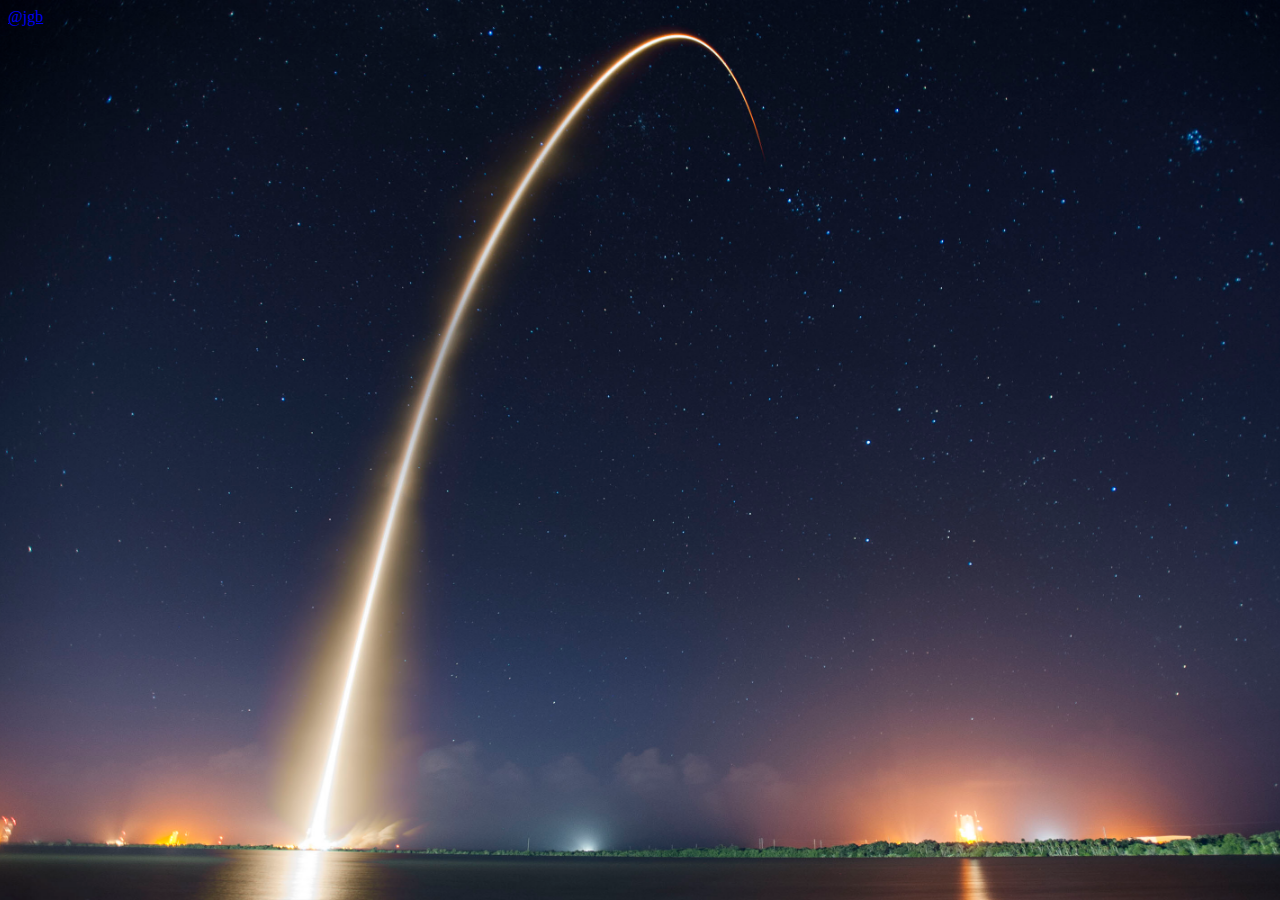
==== index.html @ 8f81f084 "Update index.html" ====
<!doctype html>
<html>
  <head>
    <meta charset="utf-8">
    <meta http-equiv="X-UA-Compatible" content="chrome=1">
    <title>scriptingoff</title>
    <style>
      html{
      /* This image will be displayed fullscreen */
      background:url('/images/background.jpg') no-repeat center center;
      
      /* Ensure the html element always takes up the full height of the browser window */
      min-height:100%;
      
      /* The Magic */
      background-size:cover;
      }
      
      body{
      /* Workaround for some mobile browsers */
      min-height:100%;
      }
    </style>
    <meta name="viewport" content="width=device-width, initial-scale=1, user-scalable=no">
    <!--[if lt IE 9]>
    <script src="//html5shiv.googlecode.com/svn/trunk/html5.js"></script>
    <![endif]-->
  </head>
  <body>
<a href="https://twitter.com/jgb">@jgb</a></p>
    <script src="javascripts/scale.fix.js"></script>
    
  </body>
</html>
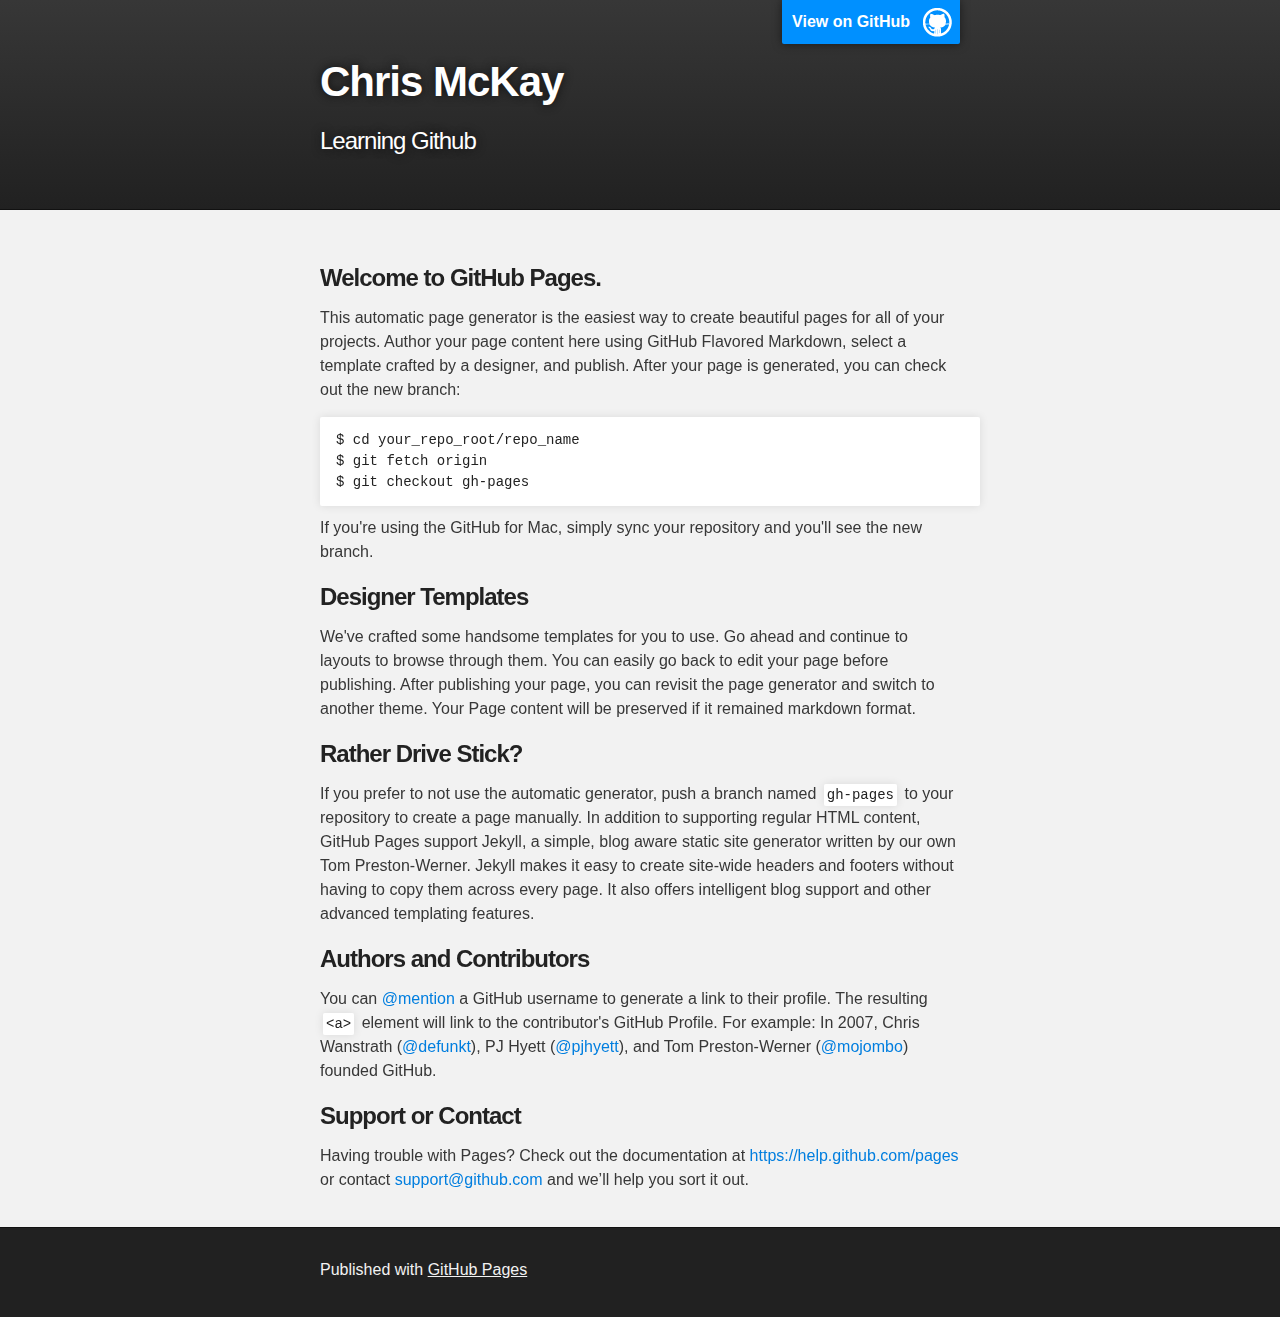
==== commit b0e3a42a: "Replace master branch with page content via GitHub" ====
--- a/index.html
+++ b/index.html
@@ -1,34 +1,84 @@
-<!doctype html>
+<!DOCTYPE html>
 <html>
+
   <head>
-    <meta charset="utf-8">
+    <meta charset='utf-8'>
     <meta http-equiv="X-UA-Compatible" content="chrome=1">
-    <title>scriptingoff</title>
-    <style>
-      html{
-      /* This image will be displayed fullscreen */
-      background:url('/images/background.jpg') no-repeat center center;
-      
-      /* Ensure the html element always takes up the full height of the browser window */
-      min-height:100%;
-      
-      /* The Magic */
-      background-size:cover;
-      }
-      
-      body{
-      /* Workaround for some mobile browsers */
-      min-height:100%;
-      }
-    </style>
-    <meta name="viewport" content="width=device-width, initial-scale=1, user-scalable=no">
-    <!--[if lt IE 9]>
-    <script src="//html5shiv.googlecode.com/svn/trunk/html5.js"></script>
-    <![endif]-->
+    <meta name="description" content="Chris McKay : Learning Github">
+
+    <link rel="stylesheet" type="text/css" media="screen" href="stylesheets/stylesheet.css">
+
+    <title>Chris McKay</title>
   </head>
+
   <body>
-<a href="https://twitter.com/jgb">@jgb</a></p>
-    <script src="javascripts/scale.fix.js"></script>
-    
+
+    <!-- HEADER -->
+    <div id="header_wrap" class="outer">
+        <header class="inner">
+          <a id="forkme_banner" href="https://github.com/mckaycr">View on GitHub</a>
+
+          <h1 id="project_title">Chris McKay</h1>
+          <h2 id="project_tagline">Learning Github</h2>
+
+        </header>
+    </div>
+
+    <!-- MAIN CONTENT -->
+    <div id="main_content_wrap" class="outer">
+      <section id="main_content" class="inner">
+        <h3>
+<a id="welcome-to-github-pages" class="anchor" href="#welcome-to-github-pages" aria-hidden="true"><span class="octicon octicon-link"></span></a>Welcome to GitHub Pages.</h3>
+
+<p>This automatic page generator is the easiest way to create beautiful pages for all of your projects. Author your page content here using GitHub Flavored Markdown, select a template crafted by a designer, and publish. After your page is generated, you can check out the new branch:</p>
+
+<pre><code>$ cd your_repo_root/repo_name
+$ git fetch origin
+$ git checkout gh-pages
+</code></pre>
+
+<p>If you're using the GitHub for Mac, simply sync your repository and you'll see the new branch.</p>
+
+<h3>
+<a id="designer-templates" class="anchor" href="#designer-templates" aria-hidden="true"><span class="octicon octicon-link"></span></a>Designer Templates</h3>
+
+<p>We've crafted some handsome templates for you to use. Go ahead and continue to layouts to browse through them. You can easily go back to edit your page before publishing. After publishing your page, you can revisit the page generator and switch to another theme. Your Page content will be preserved if it remained markdown format.</p>
+
+<h3>
+<a id="rather-drive-stick" class="anchor" href="#rather-drive-stick" aria-hidden="true"><span class="octicon octicon-link"></span></a>Rather Drive Stick?</h3>
+
+<p>If you prefer to not use the automatic generator, push a branch named <code>gh-pages</code> to your repository to create a page manually. In addition to supporting regular HTML content, GitHub Pages support Jekyll, a simple, blog aware static site generator written by our own Tom Preston-Werner. Jekyll makes it easy to create site-wide headers and footers without having to copy them across every page. It also offers intelligent blog support and other advanced templating features.</p>
+
+<h3>
+<a id="authors-and-contributors" class="anchor" href="#authors-and-contributors" aria-hidden="true"><span class="octicon octicon-link"></span></a>Authors and Contributors</h3>
+
+<p>You can <a href="https://github.com/blog/821" class="user-mention">@mention</a> a GitHub username to generate a link to their profile. The resulting <code>&lt;a&gt;</code> element will link to the contributor's GitHub Profile. For example: In 2007, Chris Wanstrath (<a href="https://github.com/defunkt" class="user-mention">@defunkt</a>), PJ Hyett (<a href="https://github.com/pjhyett" class="user-mention">@pjhyett</a>), and Tom Preston-Werner (<a href="https://github.com/mojombo" class="user-mention">@mojombo</a>) founded GitHub.</p>
+
+<h3>
+<a id="support-or-contact" class="anchor" href="#support-or-contact" aria-hidden="true"><span class="octicon octicon-link"></span></a>Support or Contact</h3>
+
+<p>Having trouble with Pages? Check out the documentation at <a href="https://help.github.com/pages">https://help.github.com/pages</a> or contact <a href="mailto:support@github.com">support@github.com</a> and we’ll help you sort it out.</p>
+      </section>
+    </div>
+
+    <!-- FOOTER  -->
+    <div id="footer_wrap" class="outer">
+      <footer class="inner">
+        <p>Published with <a href="https://pages.github.com">GitHub Pages</a></p>
+      </footer>
+    </div>
+
+              <script type="text/javascript">
+            var gaJsHost = (("https:" == document.location.protocol) ? "https://ssl." : "http://www.");
+            document.write(unescape("%3Cscript src='" + gaJsHost + "google-analytics.com/ga.js' type='text/javascript'%3E%3C/script%3E"));
+          </script>
+          <script type="text/javascript">
+            try {
+              var pageTracker = _gat._getTracker("UA-21664895-9");
+            pageTracker._trackPageview();
+            } catch(err) {}
+          </script>
+
+
   </body>
 </html>
--- a/stylesheets/stylesheet.css
+++ b/stylesheets/stylesheet.css
@@ -0,0 +1,425 @@
+/*******************************************************************************
+Slate Theme for GitHub Pages
+by Jason Costello, @jsncostello
+*******************************************************************************/
+
+@import url(pygment_trac.css);
+
+/*******************************************************************************
+MeyerWeb Reset
+*******************************************************************************/
+
+html, body, div, span, applet, object, iframe,
+h1, h2, h3, h4, h5, h6, p, blockquote, pre,
+a, abbr, acronym, address, big, cite, code,
+del, dfn, em, img, ins, kbd, q, s, samp,
+small, strike, strong, sub, sup, tt, var,
+b, u, i, center,
+dl, dt, dd, ol, ul, li,
+fieldset, form, label, legend,
+table, caption, tbody, tfoot, thead, tr, th, td,
+article, aside, canvas, details, embed,
+figure, figcaption, footer, header, hgroup,
+menu, nav, output, ruby, section, summary,
+time, mark, audio, video {
+  margin: 0;
+  padding: 0;
+  border: 0;
+  font: inherit;
+  vertical-align: baseline;
+}
+
+/* HTML5 display-role reset for older browsers */
+article, aside, details, figcaption, figure,
+footer, header, hgroup, menu, nav, section {
+  display: block;
+}
+
+ol, ul {
+  list-style: none;
+}
+
+table {
+  border-collapse: collapse;
+  border-spacing: 0;
+}
+
+/*******************************************************************************
+Theme Styles
+*******************************************************************************/
+
+body {
+  box-sizing: border-box;
+  color:#373737;
+  background: #212121;
+  font-size: 16px;
+  font-family: 'Myriad Pro', Calibri, Helvetica, Arial, sans-serif;
+  line-height: 1.5;
+  -webkit-font-smoothing: antialiased;
+}
+
+h1, h2, h3, h4, h5, h6 {
+  margin: 10px 0;
+  font-weight: 700;
+  color:#222222;
+  font-family: 'Lucida Grande', 'Calibri', Helvetica, Arial, sans-serif;
+  letter-spacing: -1px;
+}
+
+h1 {
+  font-size: 36px;
+  font-weight: 700;
+}
+
+h2 {
+  padding-bottom: 10px;
+  font-size: 32px;
+  background: url('../images/bg_hr.png') repeat-x bottom;
+}
+
+h3 {
+  font-size: 24px;
+}
+
+h4 {
+  font-size: 21px;
+}
+
+h5 {
+  font-size: 18px;
+}
+
+h6 {
+  font-size: 16px;
+}
+
+p {
+  margin: 10px 0 15px 0;
+}
+
+footer p {
+  color: #f2f2f2;
+}
+
+a {
+  text-decoration: none;
+  color: #007edf;
+  text-shadow: none;
+
+  transition: color 0.5s ease;
+  transition: text-shadow 0.5s ease;
+  -webkit-transition: color 0.5s ease;
+  -webkit-transition: text-shadow 0.5s ease;
+  -moz-transition: color 0.5s ease;
+  -moz-transition: text-shadow 0.5s ease;
+  -o-transition: color 0.5s ease;
+  -o-transition: text-shadow 0.5s ease;
+  -ms-transition: color 0.5s ease;
+  -ms-transition: text-shadow 0.5s ease;
+}
+
+a:hover, a:focus {text-decoration: underline;}
+
+footer a {
+  color: #F2F2F2;
+  text-decoration: underline;
+}
+
+em {
+  font-style: italic;
+}
+
+strong {
+  font-weight: bold;
+}
+
+img {
+  position: relative;
+  margin: 0 auto;
+  max-width: 739px;
+  padding: 5px;
+  margin: 10px 0 10px 0;
+  border: 1px solid #ebebeb;
+
+  box-shadow: 0 0 5px #ebebeb;
+  -webkit-box-shadow: 0 0 5px #ebebeb;
+  -moz-box-shadow: 0 0 5px #ebebeb;
+  -o-box-shadow: 0 0 5px #ebebeb;
+  -ms-box-shadow: 0 0 5px #ebebeb;
+}
+
+p img {
+  display: inline;
+  margin: 0;
+  padding: 0;
+  vertical-align: middle;
+  text-align: center;
+  border: none;
+}
+
+pre, code {
+  width: 100%;
+  color: #222;
+  background-color: #fff;
+
+  font-family: Monaco, "Bitstream Vera Sans Mono", "Lucida Console", Terminal, monospace;
+  font-size: 14px;
+
+  border-radius: 2px;
+  -moz-border-radius: 2px;
+  -webkit-border-radius: 2px;
+}
+
+pre {
+  width: 100%;
+  padding: 10px;
+  box-shadow: 0 0 10px rgba(0,0,0,.1);
+  overflow: auto;
+}
+
+code {
+  padding: 3px;
+  margin: 0 3px;
+  box-shadow: 0 0 10px rgba(0,0,0,.1);
+}
+
+pre code {
+  display: block;
+  box-shadow: none;
+}
+
+blockquote {
+  color: #666;
+  margin-bottom: 20px;
+  padding: 0 0 0 20px;
+  border-left: 3px solid #bbb;
+}
+
+
+ul, ol, dl {
+  margin-bottom: 15px
+}
+
+ul {
+  list-style-position: inside;
+  list-style: disc;
+  padding-left: 20px;
+}
+
+ol {
+  list-style-position: inside;
+  list-style: decimal;
+  padding-left: 20px;
+}
+
+dl dt {
+  font-weight: bold;
+}
+
+dl dd {
+  padding-left: 20px;
+  font-style: italic;
+}
+
+dl p {
+  padding-left: 20px;
+  font-style: italic;
+}
+
+hr {
+  height: 1px;
+  margin-bottom: 5px;
+  border: none;
+  background: url('../images/bg_hr.png') repeat-x center;
+}
+
+table {
+  border: 1px solid #373737;
+  margin-bottom: 20px;
+  text-align: left;
+ }
+
+th {
+  font-family: 'Lucida Grande', 'Helvetica Neue', Helvetica, Arial, sans-serif;
+  padding: 10px;
+  background: #373737;
+  color: #fff;
+ }
+
+td {
+  padding: 10px;
+  border: 1px solid #373737;
+ }
+
+form {
+  background: #f2f2f2;
+  padding: 20px;
+}
+
+/*******************************************************************************
+Full-Width Styles
+*******************************************************************************/
+
+.outer {
+  width: 100%;
+}
+
+.inner {
+  position: relative;
+  max-width: 640px;
+  padding: 20px 10px;
+  margin: 0 auto;
+}
+
+#forkme_banner {
+  display: block;
+  position: absolute;
+  top:0;
+  right: 10px;
+  z-index: 10;
+  padding: 10px 50px 10px 10px;
+  color: #fff;
+  background: url('../images/blacktocat.png') #0090ff no-repeat 95% 50%;
+  font-weight: 700;
+  box-shadow: 0 0 10px rgba(0,0,0,.5);
+  border-bottom-left-radius: 2px;
+  border-bottom-right-radius: 2px;
+}
+
+#header_wrap {
+  background: #212121;
+  background: -moz-linear-gradient(top, #373737, #212121);
+  background: -webkit-linear-gradient(top, #373737, #212121);
+  background: -ms-linear-gradient(top, #373737, #212121);
+  background: -o-linear-gradient(top, #373737, #212121);
+  background: linear-gradient(top, #373737, #212121);
+}
+
+#header_wrap .inner {
+  padding: 50px 10px 30px 10px;
+}
+
+#project_title {
+  margin: 0;
+  color: #fff;
+  font-size: 42px;
+  font-weight: 700;
+  text-shadow: #111 0px 0px 10px;
+}
+
+#project_tagline {
+  color: #fff;
+  font-size: 24px;
+  font-weight: 300;
+  background: none;
+  text-shadow: #111 0px 0px 10px;
+}
+
+#downloads {
+  position: absolute;
+  width: 210px;
+  z-index: 10;
+  bottom: -40px;
+  right: 0;
+  height: 70px;
+  background: url('../images/icon_download.png') no-repeat 0% 90%;
+}
+
+.zip_download_link {
+  display: block;
+  float: right;
+  width: 90px;
+  height:70px;
+  text-indent: -5000px;
+  overflow: hidden;
+  background: url(../images/sprite_download.png) no-repeat bottom left;
+}
+
+.tar_download_link {
+  display: block;
+  float: right;
+  width: 90px;
+  height:70px;
+  text-indent: -5000px;
+  overflow: hidden;
+  background: url(../images/sprite_download.png) no-repeat bottom right;
+  margin-left: 10px;
+}
+
+.zip_download_link:hover {
+  background: url(../images/sprite_download.png) no-repeat top left;
+}
+
+.tar_download_link:hover {
+  background: url(../images/sprite_download.png) no-repeat top right;
+}
+
+#main_content_wrap {
+  background: #f2f2f2;
+  border-top: 1px solid #111;
+  border-bottom: 1px solid #111;
+}
+
+#main_content {
+  padding-top: 40px;
+}
+
+#footer_wrap {
+  background: #212121;
+}
+
+
+
+/*******************************************************************************
+Small Device Styles
+*******************************************************************************/
+
+@media screen and (max-width: 480px) {
+  body {
+    font-size:14px;
+  }
+
+  #downloads {
+    display: none;
+  }
+
+  .inner {
+    min-width: 320px;
+    max-width: 480px;
+  }
+
+  #project_title {
+  font-size: 32px;
+  }
+
+  h1 {
+    font-size: 28px;
+  }
+
+  h2 {
+    font-size: 24px;
+  }
+
+  h3 {
+    font-size: 21px;
+  }
+
+  h4 {
+    font-size: 18px;
+  }
+
+  h5 {
+    font-size: 14px;
+  }
+
+  h6 {
+    font-size: 12px;
+  }
+
+  code, pre {
+    min-width: 320px;
+    max-width: 480px;
+    font-size: 11px;
+  }
+
+}
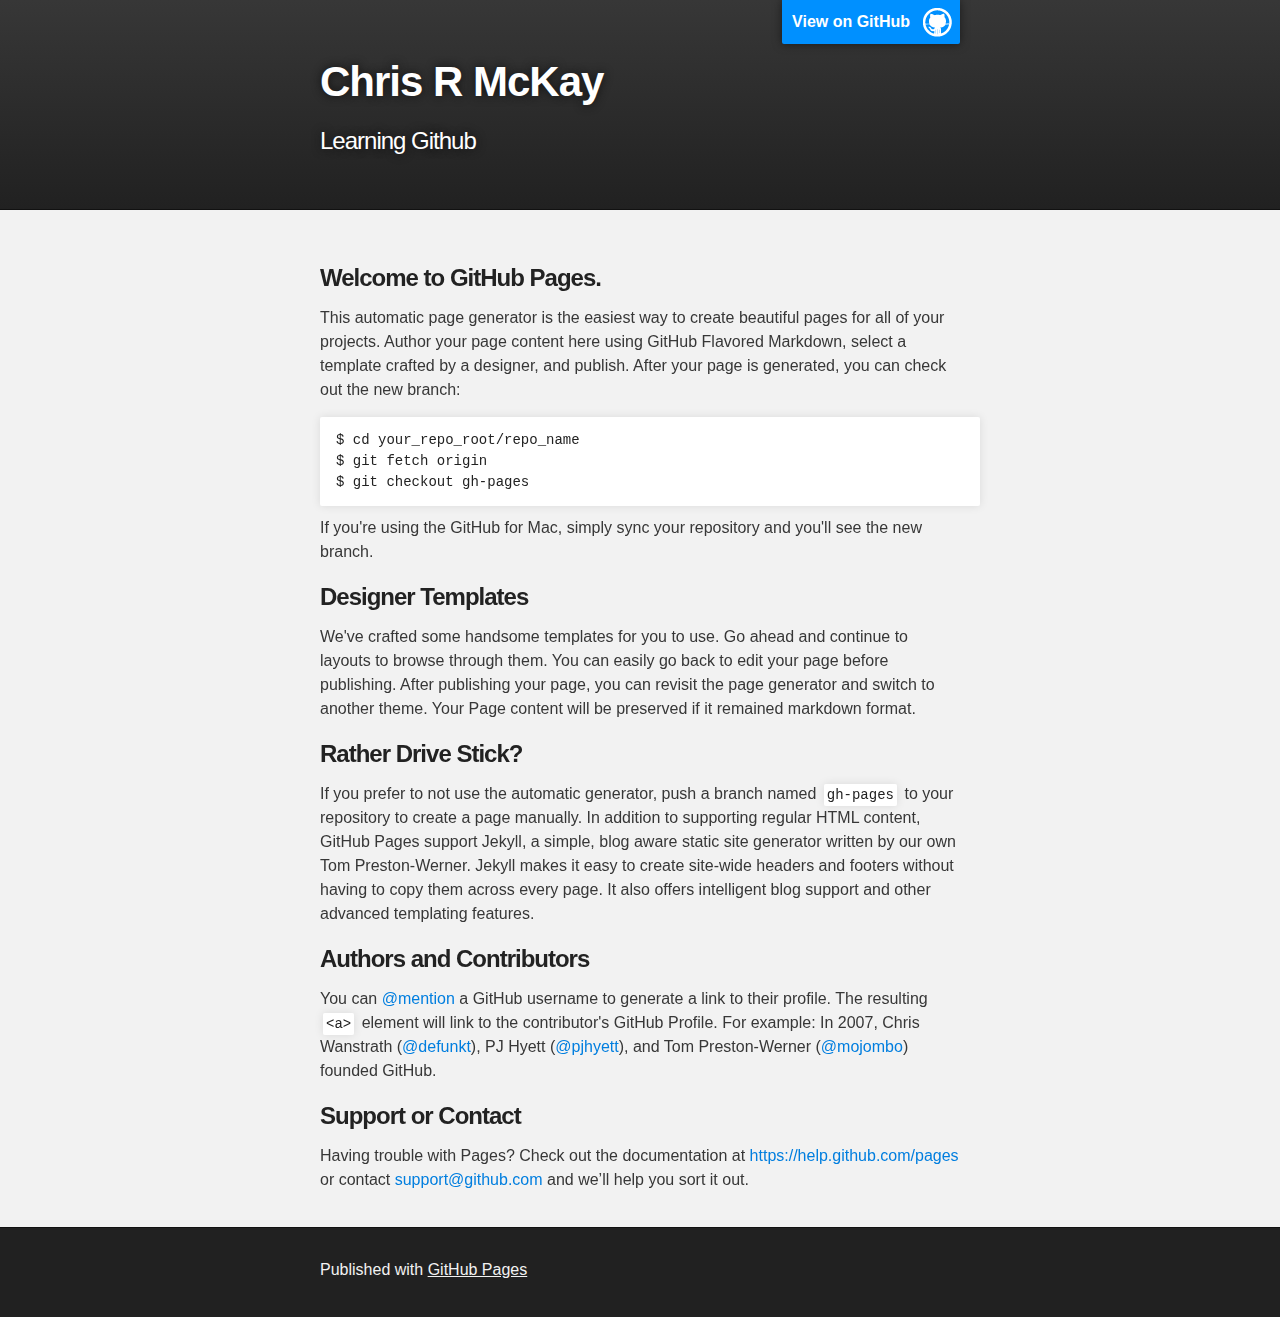
==== commit 96ff0320: "Learning what commit does in Dev" ====
--- a/index.html
+++ b/index.html
@@ -18,7 +18,7 @@
         <header class="inner">
           <a id="forkme_banner" href="https://github.com/mckaycr">View on GitHub</a>
 
-          <h1 id="project_title">Chris McKay</h1>
+          <h1 id="project_title">Chris R McKay</h1>
           <h2 id="project_tagline">Learning Github</h2>
 
         </header>
@@ -81,4 +81,4 @@
 
 
   </body>
-</html>
+</html>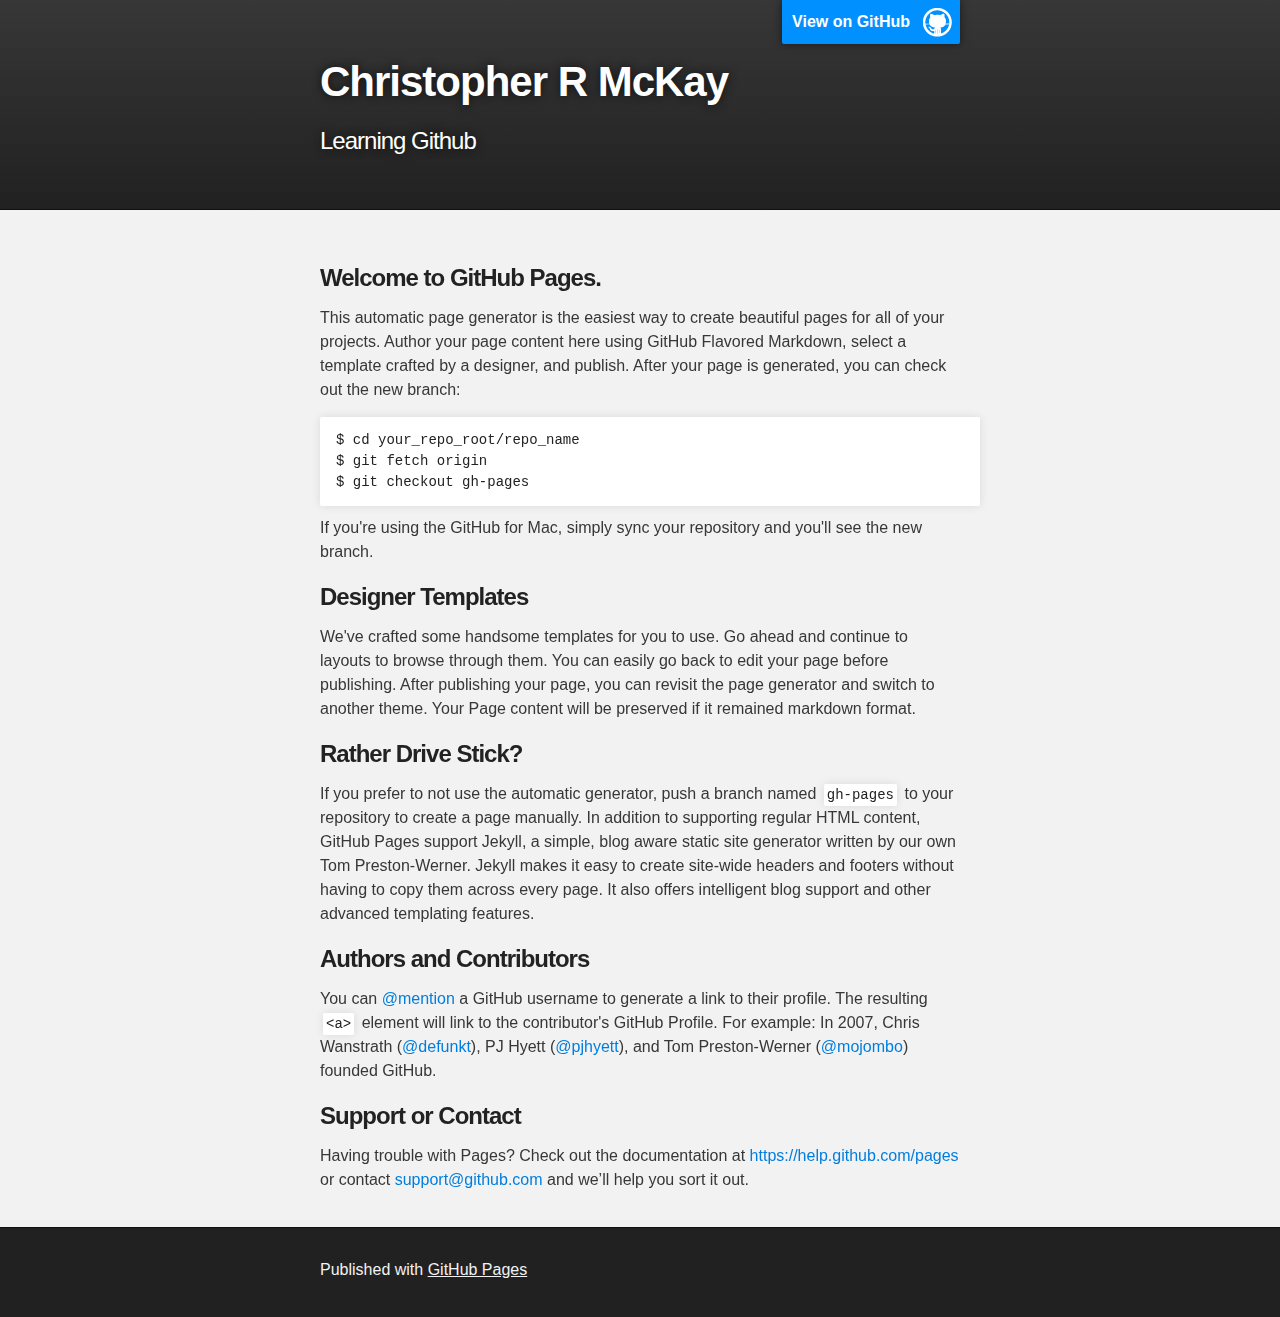
==== commit 6ce6765a: "Update index.html" ====
--- a/index.html
+++ b/index.html
@@ -18,7 +18,7 @@
         <header class="inner">
           <a id="forkme_banner" href="https://github.com/mckaycr">View on GitHub</a>
 
-          <h1 id="project_title">Chris R McKay</h1>
+          <h1 id="project_title">Christopher R McKay</h1>
           <h2 id="project_tagline">Learning Github</h2>
 
         </header>
@@ -81,4 +81,4 @@
 
 
   </body>
-</html>+</html>
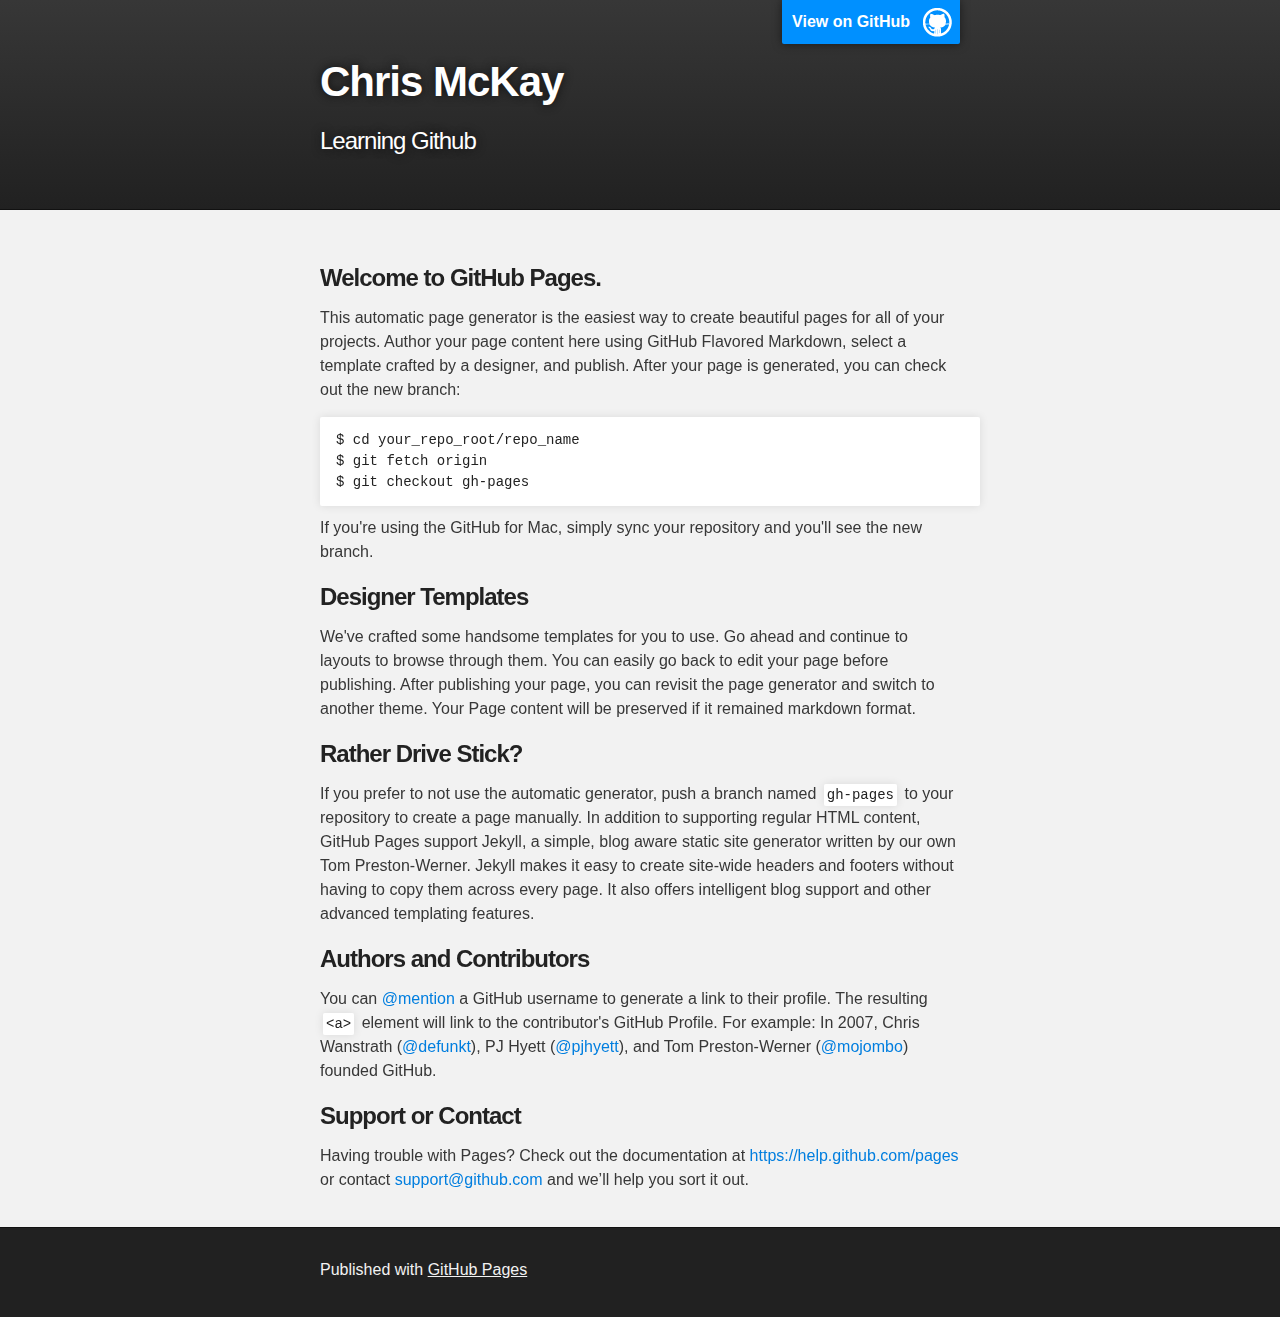
==== commit 32bfa28b: "Testing Github for windows" ====
--- a/index.html
+++ b/index.html
@@ -18,7 +18,7 @@
         <header class="inner">
           <a id="forkme_banner" href="https://github.com/mckaycr">View on GitHub</a>
 
-          <h1 id="project_title">Christopher R McKay</h1>
+          <h1 id="project_title">Chris McKay</h1>
           <h2 id="project_tagline">Learning Github</h2>
 
         </header>
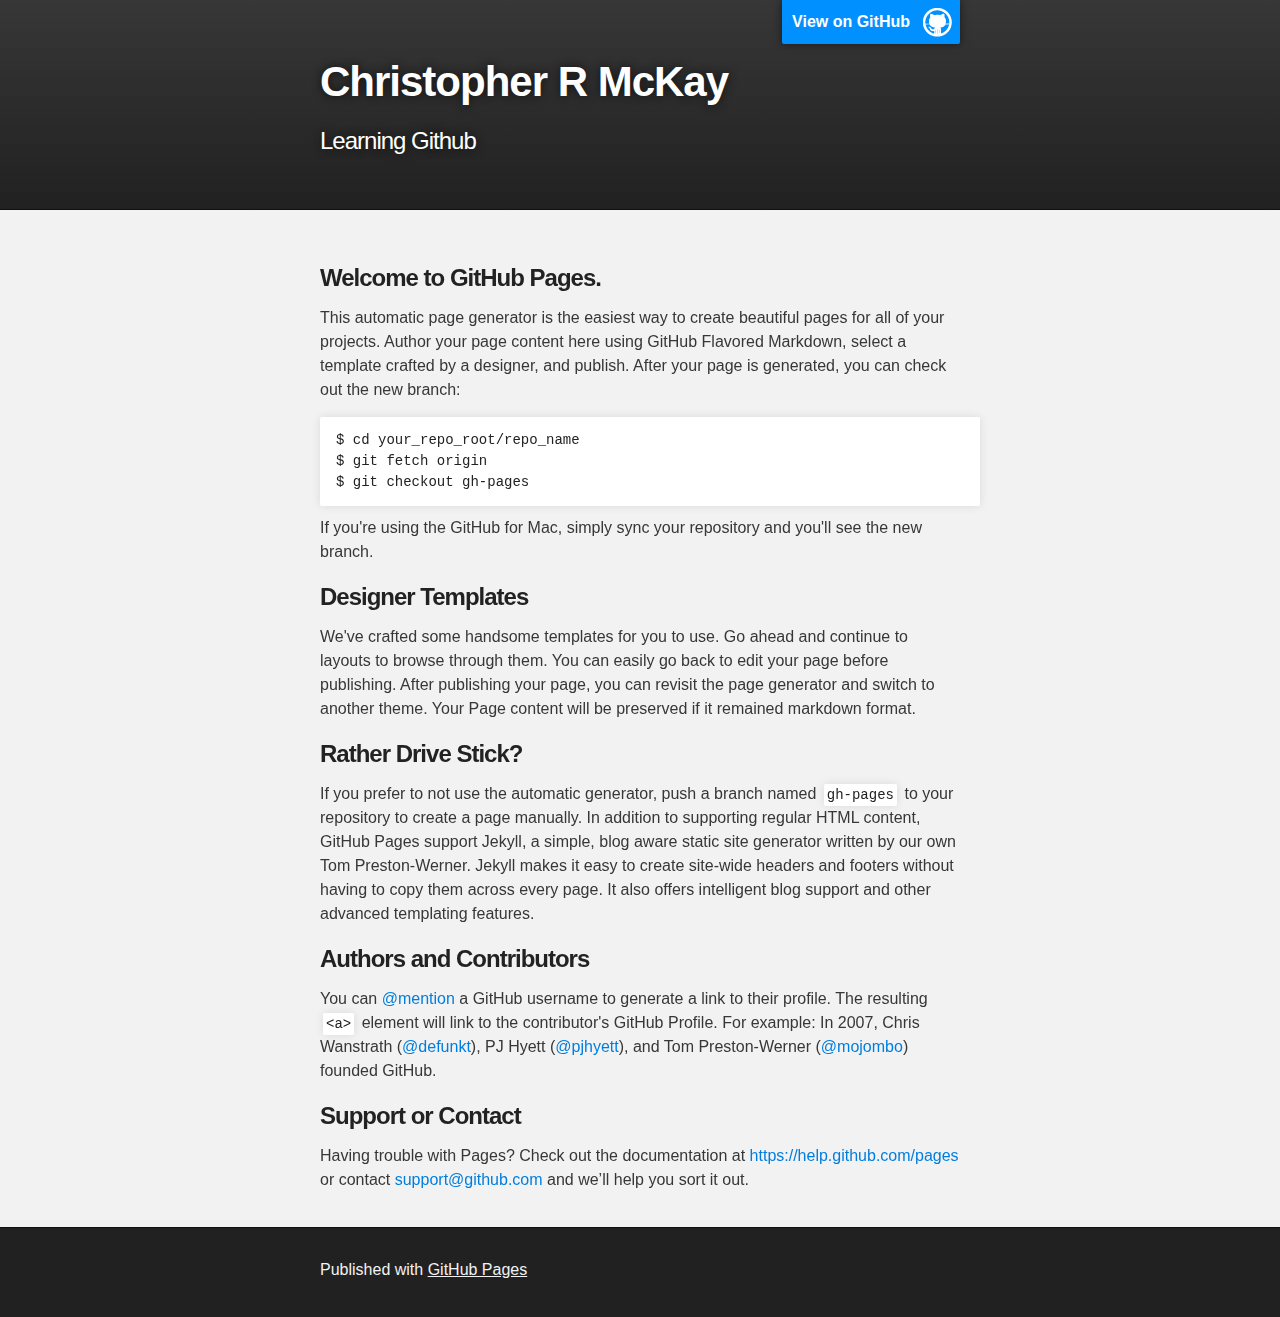
==== commit b2dcc203: "Revert "Testing Github for windows"" ====
--- a/index.html
+++ b/index.html
@@ -18,7 +18,7 @@
         <header class="inner">
           <a id="forkme_banner" href="https://github.com/mckaycr">View on GitHub</a>
 
-          <h1 id="project_title">Chris McKay</h1>
+          <h1 id="project_title">Christopher R McKay</h1>
           <h2 id="project_tagline">Learning Github</h2>
 
         </header>
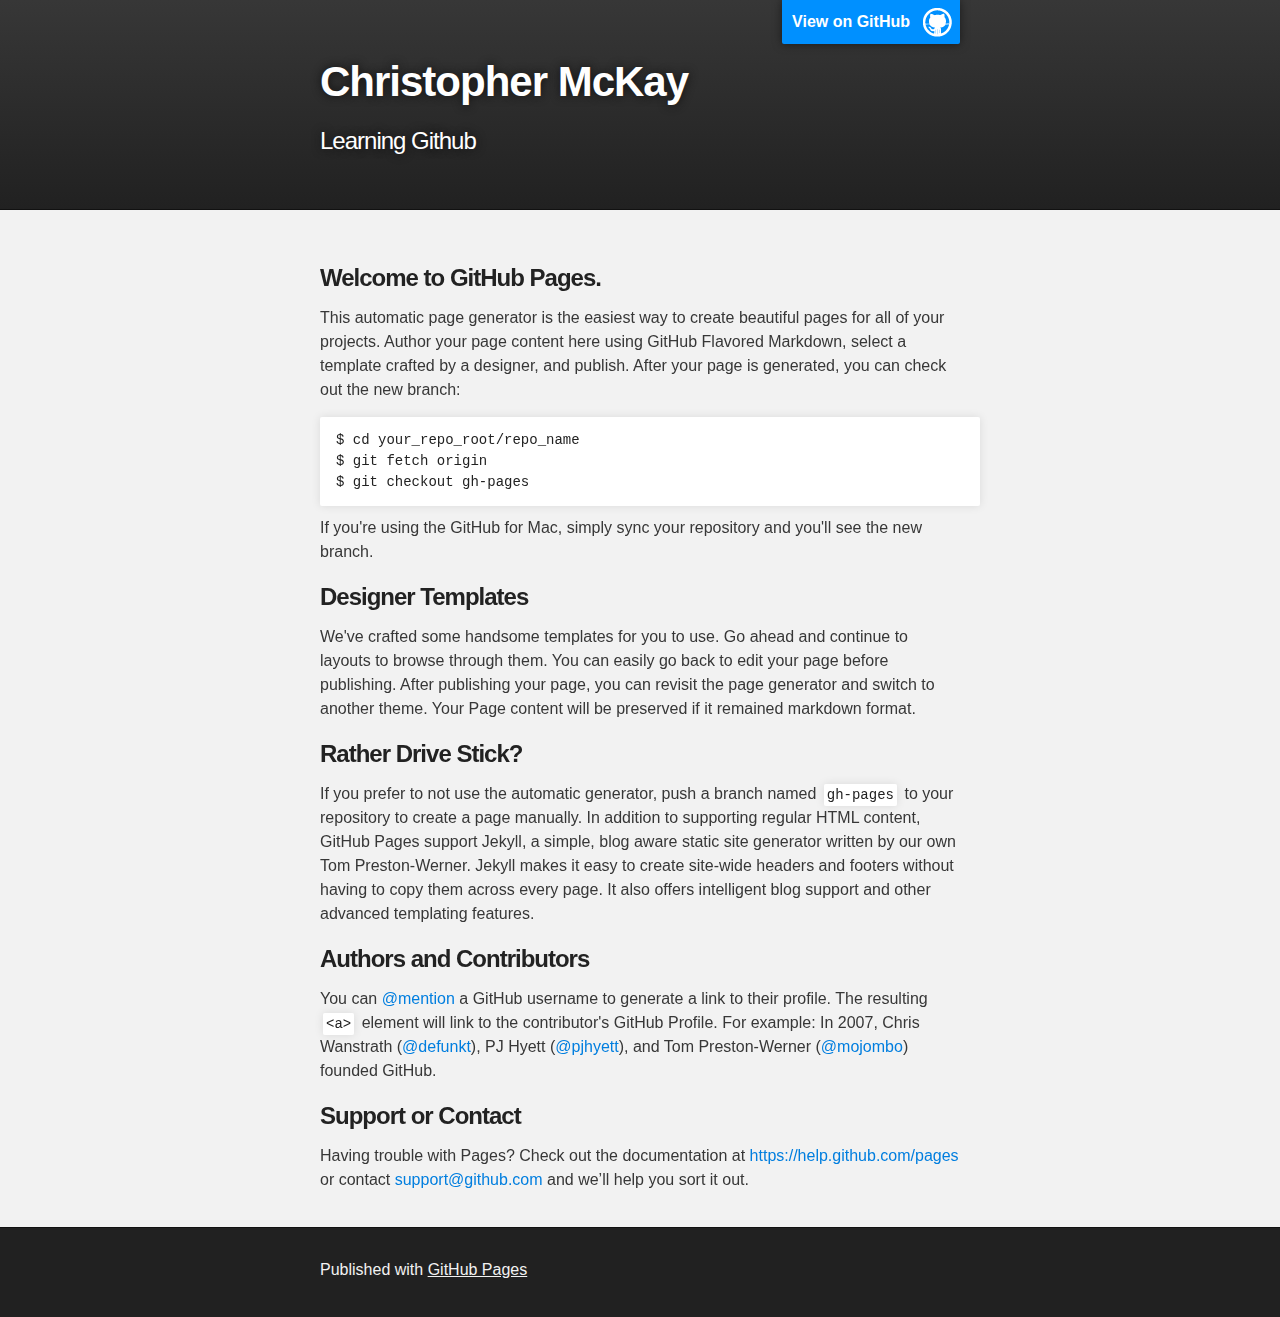
==== commit c81bed69: "Testing Github windows" ====
--- a/index.html
+++ b/index.html
@@ -18,7 +18,7 @@
         <header class="inner">
           <a id="forkme_banner" href="https://github.com/mckaycr">View on GitHub</a>
 
-          <h1 id="project_title">Christopher R McKay</h1>
+          <h1 id="project_title">Christopher McKay</h1>
           <h2 id="project_tagline">Learning Github</h2>
 
         </header>
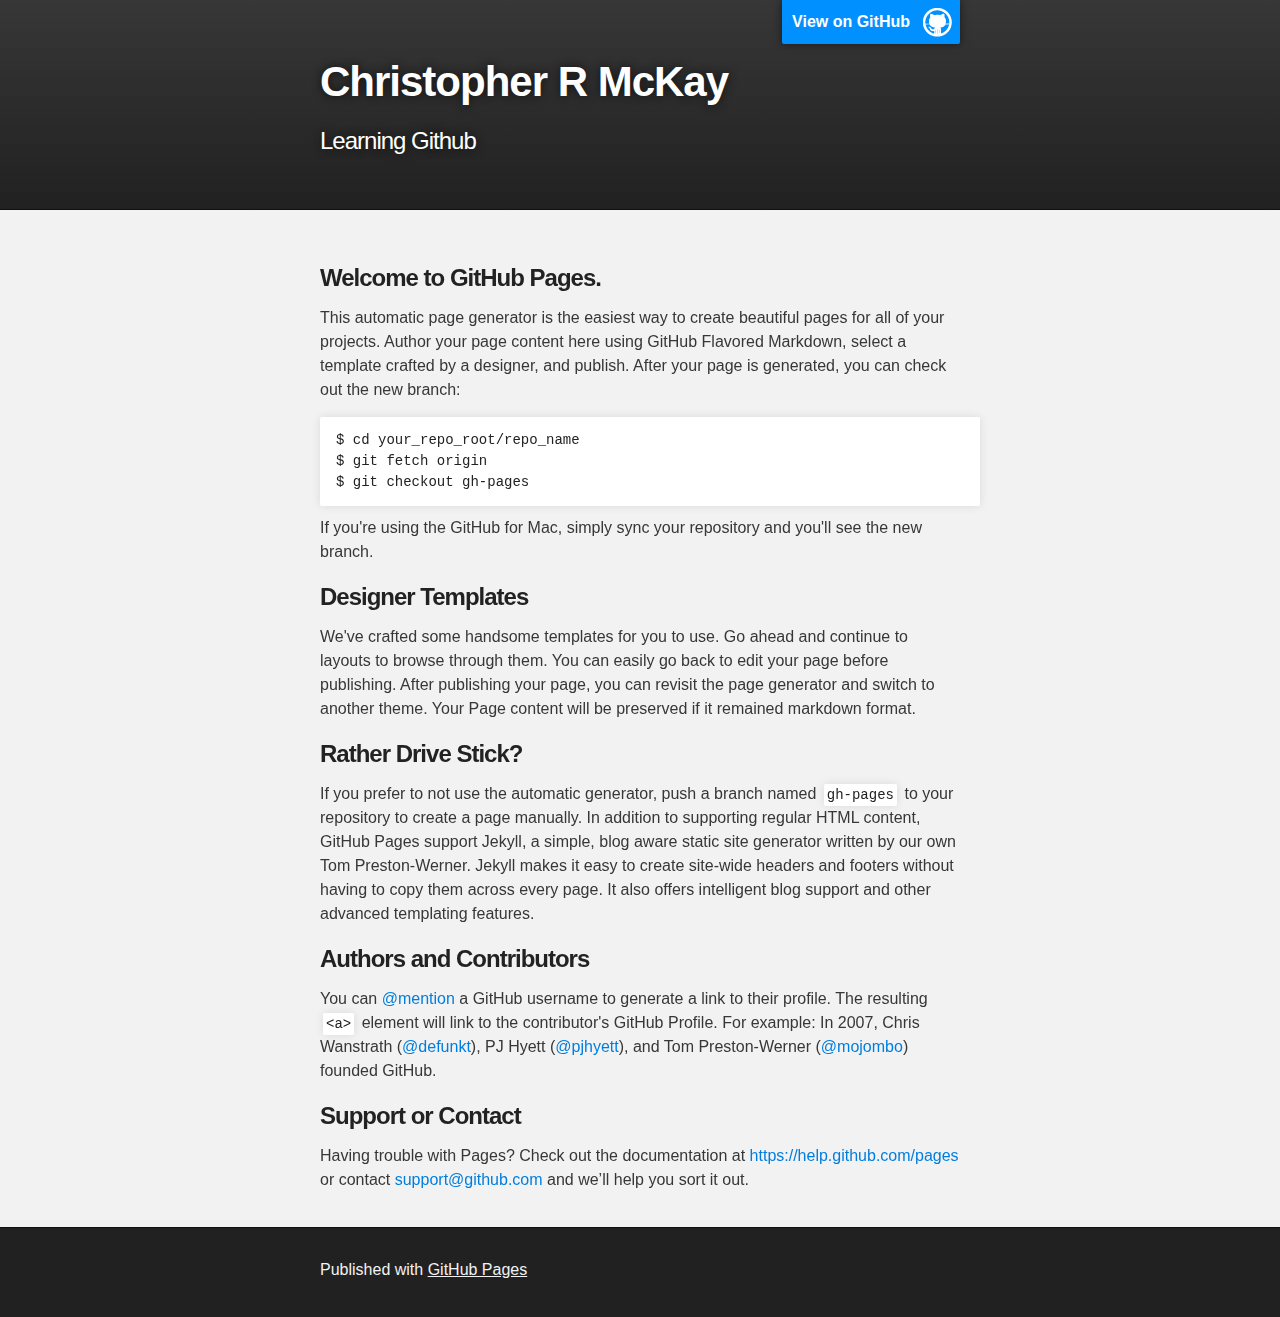
==== commit 26c60b02: "Adding GA tracking" ====
--- a/index.html
+++ b/index.html
@@ -9,6 +9,16 @@
     <link rel="stylesheet" type="text/css" media="screen" href="stylesheets/stylesheet.css">
 
     <title>Chris McKay</title>
+    <script>
+  (function(i,s,o,g,r,a,m){i['GoogleAnalyticsObject']=r;i[r]=i[r]||function(){
+  (i[r].q=i[r].q||[]).push(arguments)},i[r].l=1*new Date();a=s.createElement(o),
+  m=s.getElementsByTagName(o)[0];a.async=1;a.src=g;m.parentNode.insertBefore(a,m)
+  })(window,document,'script','//www.google-analytics.com/analytics.js','ga');
+
+  ga('create', 'UA-21664895-9', 'auto');
+  ga('send', 'pageview');
+
+</script>
   </head>
 
   <body>
@@ -18,7 +28,7 @@
         <header class="inner">
           <a id="forkme_banner" href="https://github.com/mckaycr">View on GitHub</a>
 
-          <h1 id="project_title">Christopher McKay</h1>
+          <h1 id="project_title">Christopher R McKay</h1>
           <h2 id="project_tagline">Learning Github</h2>
 
         </header>
